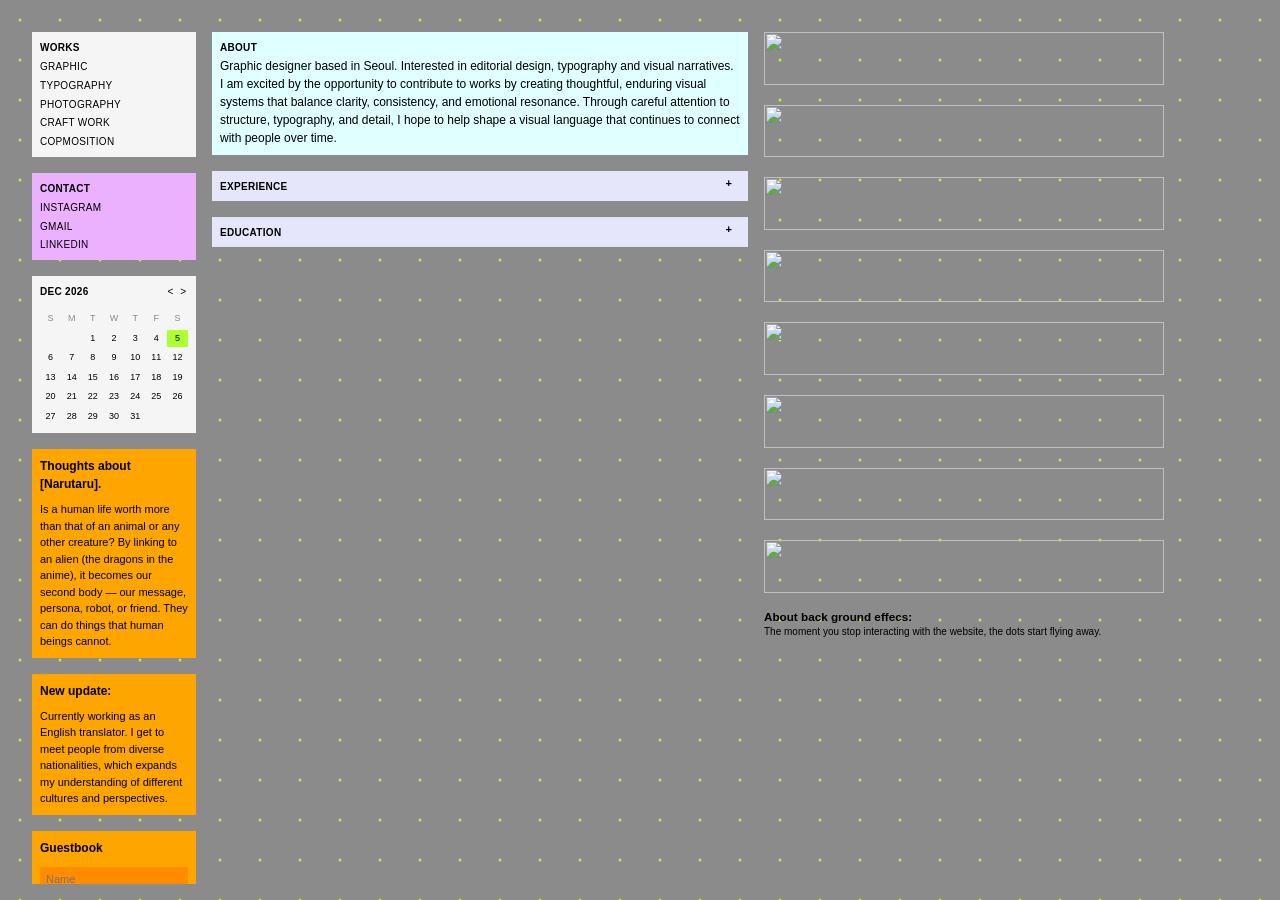
==== index.html @ db0335d3 "initial setup" ====
<!DOCTYPE html>
<html lang="en">
<head>
  <meta charset="utf-8">
  <meta name="viewport" content="width=device-width, initial-scale=1">
  <title>hisumiyang</title>

  <!-- CSS 연결 -->
  <link rel="stylesheet" href="style.css">
  <link rel="stylesheet" href="banner.css">

  <!-- 폰트 -->
  <link rel="stylesheet" href="https://cdn.jsdelivr.net/gh/orioncactus/pretendard@v1.3.9/dist/web/static/pretendard.min.css">

</head>

<body>
<header>
  
</header>


<!-- ✅ 전체 3컬럼 레이아웃 -->
<div class="layout">


<!--000000000000000  1- 1 첫 번째 박스 카테고리 00000000000000 000000000000000 -->
<aside class="sidebar">
 
  <div class="side-box works-box">
      <h2>Works</h2>
    
    <a>GRAPHIC</a>
    <a>TYPOGRAPHY</a>
    <a>PHOTOGRAPHY</a>
    <a>CRAFT WORK</a>
    <a>COPMOSITION</a>
 


  </div>

  <!--000000000000000  1- 2 두 번째 박스 컨택트 00000000000000 000000000000000  -->
  <div class="side-box contact-box">
      <h2>CONTACT</h2>

    
  <a href="https://www.instagram.com/hisu.yang" target="_blank">
    INSTAGRAM
  </a>

<a href="https://mail.google.com/mail/?view=cm&fs=1&to=hisumiyang@gmail.com" target="_blank">
  GMAIL
</a>

  <a href="https://www.linkedin.com/in/
희수-양-380065349
" target="_blank">
  LINKEDIN
  </a>


  </div>

  <!--000000000000000 1- 4 캘린더 박스 000000000000000 000000000000000  -->
  <div class="side-box calendar-box">
    <div class="cal-header">
      <h2 id="cal-title"></h2>
      <div class="cal-nav">
        <button id="cal-prev">&lt;</button>
        <button id="cal-next">&gt;</button>
      </div>
    </div>
    <div class="cal-grid" id="cal-grid"></div>
  </div>

<!--000000000000000 1- 3 텍스트 박스 1 000000000000000 000000000000000  -->
  <div class="text-container">

<!-- ✅ 텍스트 박스 1 -->
  <div class="text-box">
  <h3>Thoughts about [Narutaru].</h3>
  <p>
  Is a human life worth more than that of an animal or any other creature? By linking to an alien (the dragons in the anime), it becomes our second body — our message, persona, robot, or friend. They can do things that human beings cannot.
  </p>
  </div>

<!-- ✅ 텍스트 박스 2 -->
    <div class="text-box">
      <h3>New update:</h3>
      <p>
        Currently working as an English translator. I get to meet people from diverse nationalities, which expands my understanding of different cultures and perspectives.

      </p>
    </div>

<!-- ✅ 텍스트 박스 3 -->


<div class="text-box guestbook-box">

    <h3>Guestbook</h3>

    <form id="guestbookForm">

        <input
            type="text"
            id="guestName"
            placeholder="Name"
            maxlength="20"
            required>

        <textarea
            id="guestMessage"
            placeholder="Leave a message..."
            maxlength="120"
            required></textarea>

        <button type="submit">
            Leave
        </button>

    </form>

    <div id="guestbookList"></div>

</div>



</div>


  </aside>




  <!-- 2번 영역 (기존 이미지 박스들) -->
 
<section class="content">

  <!-- ABOUT -->
  <div class="info-box">
    <h2>ABOUT</h2>
    <p>
      Graphic designer based in Seoul.
      Interested in editorial design,
      typography and visual narratives. 
      I am excited by the opportunity to contribute to works by creating thoughtful, enduring visual systems that balance clarity, consistency, and emotional resonance. Through careful attention to structure, typography, and detail, I hope to help shape a visual language that continues to connect with people over time.
    </p>
  </div>

  <!-- EXPERIENCE -->
  
<div class="info-box experience-box accordion">

    <div class="accordion-header">
        <h2>EXPERIENCE</h2>
        <span>+</span>
    </div>

    <div class="accordion-content">

        <!-- 2025 -->
        <div class="experience-item">
            <div class="experience-header">
                <span class="arrow">▶</span>
                <span class="year">2025</span>
            </div>

            <div class="experience-detail">
                <p>English Translator</p>
                <p>Freelance</p>
                <p>Jan 2025 – Present</p>
            </div>
        </div>

        <!-- 2024 -->
        <div class="experience-item">
            <div class="experience-header">
                <span class="arrow">▶</span>
                <span class="year">2024</span>
            </div>

            <div class="experience-detail">
                <p>Sejong Graphic Designer</p>
                <p>Freelance</p>
                <p>Jan 2024 – Dec 2024</p>
            </div>
        </div>

        <!-- 2023 -->
        <div class="experience-item">
            <div class="experience-header">
                <span class="arrow">▶</span>
                <span class="year">2023</span>
            </div>

            <div class="experience-detail">
                <p>BA Course</p>
                <p>University</p>
                
            </div>
        </div>

        <!-- 2022 -->
        <div class="experience-item">
            <div class="experience-header">
                <span class="arrow">▶</span>
                <span class="year">2022</span>
            </div>

            <div class="experience-detail">
                <p>BA Course</p>
                <p>Freelance</p>
                <p>Telescope Magazine</p>
            </div>
        </div>

    </div>

</div>


  <!-- EDUCATION -->
  <div class="info-box education-box accordion">

    <div class="accordion-header">
      <h2>EDUCATION</h2>
      <span>+</span>
    </div>

    <div class="accordion-content">
      <p>Konkuk Art&Design University</p>
      <p>Communication Design</p>
    </div>

  </div>

</section>

  <!-- 3번 영역 (텍스트) -->
<aside class="empty">
<div class="image-container">

<!-- 000000000000000 이미지 박스 1 000000000000000 000000000000000  -->

    

      <a href="project1.html" class="box">
        <img src="https://cdn.hisumiyang.com/images/riso_front.JPG" class="img-default">
        <img src="https://cdn.hisumiyang.com/images/riso_back.png" class="img-hover">
      </a>

      <a href="project2.html" class="box">
      <img src="https://cdn.hisumiyang.com/images/vi_co_de.jpg" class="img-default">

      <video class="video-hover" muted loop playsinline>
      <source src="https://cdn.hisumiyang.com/videos/vivivi.mp4" type="video/mp4">
      </video>
      </a>

      <a href="project3.html" class="box">
        <img src="https://cdn.hisumiyang.com/images/_MG_6303.png" class="img-default">
        <img src="https://cdn.hisumiyang.com/images/_MG_6296.png" class="img-hover">
      </a>
     

      <a href="project4.html" class="box">
        <img src="https://cdn.hisumiyang.com/images/sejong1.png" class="img-default">
        <img src="https://cdn.hisumiyang.com/images/sejong2.png" class="img-hover">
      </a>
     
      <a href="project5.html" class="box">
        <img src="https://cdn.hisumiyang.com/images/sejong.png" class="img-default">
        <img src="https://cdn.hisumiyang.com/images/IMG_6593_copy.png" class="img-hover">
      </a>
     
      <a href="project6.html" class="box">
        <img src="https://cdn.hisumiyang.com/images/IMG_9642.png" class="img-default">
        <img src="https://cdn.hisumiyang.com/images/IMG_9645.png" class="img-hover">
      </a>

  <a href="project7.html" class="box">
        <img src="https://cdn.hisumiyang.com/images/name_card_front.png" class="img-default">
        <img src="https://cdn.hisumiyang.com/images/name_card_back.png" class="img-hover">
      </a>
   
    <a href="project8.html" class="box">
        <img src="https://cdn.hisumiyang.com/images/anhalter.png" class="img-default">
        <img src="https://cdn.hisumiyang.com/images/Anhalter_bhf2.png" class="img-hover">
      </a>

    </div>


<a href="icecream.html" class="side3-link">
<div class="side3-box">
      <h3>About back ground effecs: </h3>
      <p>
        The moment you stop interacting with the website, the dots start flying away.
      </p>
    </div>
</a>

</aside>


<main>
  <h1></h1>
</main>

<article>
  <h1>  </h1>
  
</article>

<footer>
  <h1></h1>
</footer>



<script>
  const boxes = document.querySelectorAll(".box");

  boxes.forEach(box => {
    const video = box.querySelector("video");

    box.addEventListener("mouseenter", () => {
      if(video) video.play();
    });

    box.addEventListener("mouseleave", () => {
      if(video) {
        video.pause();
        video.currentTime = 0;
      }
    });
  });
</script>

<script>
(function() {
  const today = new Date();
  let year = today.getFullYear();
  let month = today.getMonth();

  const months = ["JAN","FEB","MAR","APR","MAY","JUN",
                  "JUL","AUG","SEP","OCT","NOV","DEC"];

  function renderCalendar() {
    document.getElementById("cal-title").textContent =
      months[month] + " " + year;

    const grid = document.getElementById("cal-grid");
    grid.innerHTML = "";

    // 요일 헤더 행
    const headerRow = document.createElement("div");
    headerRow.className = "cal-row";
    ["S","M","T","W","T","F","S"].forEach(d => {
      const el = document.createElement("span");
      el.className = "cal-day-name";
      el.textContent = d;
      headerRow.appendChild(el);
    });
    grid.appendChild(headerRow);

    const firstDay = new Date(year, month, 1).getDay();
    const lastDate = new Date(year, month + 1, 0).getDate();

    // flat 배열 구성
    const cells = [];
    for (let i = 0; i < firstDay; i++) cells.push(null);
    for (let d = 1; d <= lastDate; d++) cells.push(d);
    while (cells.length % 7 !== 0) cells.push(null);

    // 7개씩 행으로 묶기
    for (let i = 0; i < cells.length; i += 7) {
      const row = document.createElement("div");
      row.className = "cal-row";
      for (let j = 0; j < 7; j++) {
        const el = document.createElement("span");
        const d = cells[i + j];
        if (d === null) {
          el.className = "cal-empty";
          el.textContent = "\u00a0";
        } else {
          el.textContent = d;
          if (
            d === today.getDate() &&
            month === today.getMonth() &&
            year === today.getFullYear()
          ) {
            el.classList.add("cal-today");
          }
        }
        row.appendChild(el);
      }
      grid.appendChild(row);
    }
  }

  document.getElementById("cal-prev").addEventListener("click", () => {
    month--;
    if (month < 0) { month = 11; year--; }
    renderCalendar();
  });

  document.getElementById("cal-next").addEventListener("click", () => {
    month++;
    if (month > 11) { month = 0; year++; }
    renderCalendar();
  });

  renderCalendar();
})();
</script>

<canvas id="bg-canvas"></canvas>

<!-- ========================= -->
<!-- Bottom Fixed Banner -->
<!-- ========================= -->

<div class="bottom-banner">

    <div class="banner-title">
        Editing Works!
    </div>

    <div class="banner-body">

        <div class="banner-text">
          +82 10 7727 0165<br>
          <span class="banner-email" data-email="hisumiyang@gmail.com">hisumiyang@gmail.com</span>


        </div>
    </div>


    <div class="wheel wheel-left"></div>
    <div class="wheel wheel-right"></div>

    

</div>


<script src="bg.js"></script>
<script src="banner.js"></script>


</body>
</html>
---- style.css ----
#bg-canvas {
  position: fixed;
  top: 0;
  left: 0;
  width: 100%;
  height: 100%;
  z-index: -1;
  background: #8c8b8c ; /*slategray; /*ghostwhite;*/  /*#a1b26a;* #ABFFCF 핑크 #EEAECA*/

}



* {
  margin: 0;
  padding: 0;
  box-sizing: border-box;
}

a,
a:visited,
a:hover,
a:active {
  text-decoration: none;
  color: inherit;
  font-family: inherit;
}







body {



  background: #fff;
  color: #000;
  font-family: Helvetica, sans-serif;
  font-size: 10px;
  line-height: 1.5;

}

/* ✅ 전체 3컬럼 */

.layout{
  display:grid;
  grid-template-columns: 180px 1fr 420px;
  max-width:1200px;
  margin:0;
  gap:1rem;
  padding:1rem;
}

/* 1번 영역 */
.sidebar {
  width:180px;
  /*border-right: 1px solid #000;*/

  display: flex;
  flex-direction: column;
  gap: 1rem; /* 박스 사이 간격 */
  padding: 1rem 0 1rem 1rem;
}







.side-box {

  /*border: 1px solid #000;*/
  display: flex;
  flex-direction: column;
  gap: 0.3rem;
  /*padding: 1rem;*/

}

.side-box a {
  text-decoration: none;
  border-bottom: 1px solid transparent;
  transition: 0.2s;
}

.side-box:last-child a:hover {
  border-bottom: 1px solid white;
  cursor: pointer;
}

/*인스타그램 폰트*/
a {
  text-decoration: none;
  color: inherit;
  font-family: inherit;
}


/*.side-box:first-child {
  background-color: dodgerblue;
  color: black;
  border: none;
}

.side-box:last-child {
  background-color: #000000;
  color: #ffffff;
}*/


/* 텍스트 스타일 */
/******************************************************************* Works 박스*/
.works-box {
  background: whitesmoke;
  color: black;
  padding: 8px 0 0 8px;
}

.works-box h2/*works 제목*/ {
  font-size: 10px;
  letter-spacing: 0.03em;
  margin-bottom: 0.1rem;
  text-transform: uppercase;

}
.works-box a /*works 본문*/{
  font-size: 10px;
  line-height: 1.2;
  letter-spacing: 0.03em;
  margin-bottom: 0.05rem;
  text-transform: uppercase;

  cursor: pointer;
}
.works-box a:last-of-type {
  margin-bottom: 8px; } /* 원하는 만큼 */


.works-box h2,
.works-box p,
.works-box a {
   background: whitesmoke;
  color: #000;
}


.works-box a,
.works-box p {
  transition: background-color 0.2s ease;
}
.works-box p:hover,
.works-box a:hover {
  background: greenyellow;
  color: black;
}

/******************************************************************* Contact 박스*/
.contact-box {
  background: rgb(236, 177, 254);
  color: black;
  padding: 8px 0 0 8px;
}
.contact-box h2/*contact 제목*/ {
  font-size: 10px;
  letter-spacing: 0.03em;
  margin-bottom: 0.1rem;
  text-transform: uppercase;

}
.contact-box a /*contact 본문*/{
  font-size: 10px;
  line-height: 1.2;
  letter-spacing: 0.03em;
  margin-bottom: 0.05rem;
  text-transform: uppercase;

  cursor: pointer;
}

.contact-box a:last-of-type {
  margin-bottom: 8px; } /* 원하는 만큼 */


.contact-box h2,
.contact-box p,
.contact-box a {
   background:rgb(236, 177, 254);
  color: #000;
}



.contact-box a,
.contact-box p {
  transition: background-color 0.2s ease;
}
.contact-box p:hover,
.contact-box a:hover {
  background: greenyellow;
  color: black;
}


/******************************************************************* 캘린더 박스*/
.calendar-box {
  background: whitesmoke;
  padding: 8px 0 8px 8px;
}

.cal-header {
  display: flex;
  justify-content: space-between;
  align-items: center;
  margin-bottom: 6px;
  padding-right: 8px;
}

.calendar-box h2 {
  font-size: 10px;
  letter-spacing: 0.03em;
  text-transform: uppercase;
}

.cal-nav button {
  background: none;
  border: none;
  font-size: 10px;
  cursor: pointer;
  padding: 0 2px;
  font-family: inherit;
}

.cal-nav button:hover {
  background: greenyellow;
}

.cal-grid {
  display: flex;
  flex-direction: column;
  gap: 2px;
  padding-right: 8px;
}

.cal-row {
  display:grid;
  grid-template-columns:repeat(7,1fr);
}

.cal-row span {
  text-align:center;
  font-size:9px;
  padding:2px 0;
}

.cal-day-name {
  color: #888;
  font-size: 8px;
}

.cal-today {
  background: greenyellow;
}

.cal-empty {
  background: none;
}

.text-container{
  display: flex;
  flex-direction:column;
  gap:1rem;


}

/*.text-container{
  display:block;
  gap:20px;
  margin-bottom:40px;
  padding-bottom:20px;
  margin-bottom:60px;
}*/

/**************************************************************** 2번 영역 */
.content{
  display:flex;
  flex-direction:column;
  gap:1rem;
  padding-top: 1rem;
}

.info-box{
  background: lightcyan;
  padding:8px 8px 0 8px;
  font-size:10px;
}

.info-box h2{
  font-size:10px;
  margin-bottom:0.1rem;
  letter-spacing: 0.03em;
  text-transform: uppercase;
}

.info-box p{
  font-size:12px;
  margin-bottom:8px;
}

.experience-box{
  background: lavender;
  min-height: 30px;
}
.experience-box h2{
  color: black;
}
.experience-box p{
  font-size:11px;
  line-height:1.6;
}

.experience-detail{
    display:none;
    padding-left:18px;
    margin-top:4px;
    margin-bottom:8px;
}

.experience-detail p{
    line-height: 1.3;      /* 줄간격 */
    margin-bottom: 2px;    /* 문단 간격 */
}

.experience-header{
    display:flex;
    align-items:center;
    gap:6px;
    cursor:pointer;
}

.experience-item{
    margin-bottom: 10px;   /* 년도 블록 간격 */
    display: block;
}

.experience-detail p:last-child{
    margin-bottom: 0;
}

.experience-box .accordion-content{
    padding-bottom: 8px;
}

.arrow{
    font-size:8px;
    width:10px;
    display:inline-block;
}

.year{
    font-weight: 700;
    letter-spacing: 0.05em;
    font-size: 10px;
}


.education-box{
  background: lavender;
  min-height: 30px;
}
.education-box h2{
  color: black;

}
.education-box p{
  font-size:11px;
  font-style:italic;
}

.education-box .accordion-content p{
    line-height: 1.3;
    margin-bottom: 1px;
}

.accordion-content{
    padding-bottom: 8px;
}

.accordion-header{
  display:flex;
  justify-content:space-between;
  align-items:center;
  cursor:pointer;
}

.accordion-header span{
  margin-right:8px;
    position:relative;
    top:-3px;   /* 위로 1px */
    font-size:11px;
  font-weight:600;
  line-height:1;
}

.accordion-content{
  display:none;
  margin-top:10px;
}

.accordion.active .accordion-content{
  display:block;
}



/***************************************************************** 3번 영역 */




/* ✅ 박스 5개 */
.container {
  display: grid;
  grid-template-columns: repeat(auto-fit, minmax(250px, 1fr));
  gap: 1rem;
  align-items: start;
  
}


.box{
  width:400px;
  position:relative;
  overflow:hidden;
}

.box img,
.box video{
  display: block;
  width: 100%;
}

.img-hover{
  position:absolute;
  top:0;
  left:0;
  width:100%;
  height:auto;
  opacity:0;
  z-index:2;
}
.video-hover{
  position:absolute;
  top:0;
  left:0;
  width:100%;
  height:100%;
  object-fit:cover;
  opacity:0;
  z-index:2;
  transition:opacity .4s ease;
}

.img-default{
  position:relative;
  z-index:1;
  width: 100%;
  height: 100%;
}





/* 🔥 hover 시 교체 */
.box:hover .img-default {
  opacity: 0;
}

.box:hover .img-hover {
  opacity: 1;
}

.box:hover .video-hover {
  opacity: 1;
}

main {
  display: none;
}
.text-row {
  grid-column: 1 / -1;   /* 전체 열 차지 */
  display: grid;
  grid-template-columns: repeat(auto-fit, minmax(250px, 1fr));
  gap: 1rem;
}



/*******************************************************************  1번 영역 text 박스*/
.text-box {
  background-color: orange; /*floralwhite;*/  /* 원하는 색 */ /*rgb(236, 177, 254);*/
  padding: 8px;              /* 위 오른 아래 왼 여백 */
  font-size: 11px;
  line-height: 1.5;
  
  
  word-break: break-word;   /* 긴 단어 줄바꿈 */
  margin-bottom: 0.5rem;
}

.text-box h3 {
  font-size: 12px;
  margin-bottom: 0.5rem;
  font-weight: 600;
  word-break: break-word;   /* 긴 단어 줄바꿈 */
}

.text-box p {
  line-height: 1.5;
  word-break: break-word;   /* 긴 단어 줄바꿈 */
}

.empty {
  border-left: none;
  padding: 1rem 1rem 1rem 0;

  display: grid;
  gap: 1rem;


  width: 420px;
  border-left: none;
}


.side3-box {
  font-size: 10px;
  line-height: 1.4;
}

.side3-link{
  text-decoration: none;
  color: inherit;
}

.side3-link:hover{
  opacity: 0.7;
}

.gallery{
  max-width: 1200px;
  margin: 0 auto;
  padding: 40px;
}

.gallery img{
  width: 100%;
  display: block;
  margin-bottom: 30px;
}



.text-box{
  margin-bottom:0;
}

.image-container{
  display:grid;
  grid-template-columns:1fr;
  gap:20px;
}



@media (max-width: 900px){


  /* 3번 영역 숨기기 */
  .empty{
    display:none;
  }

  /* 1번 영역 표시하기 */
  .sidebar{
    display:flex;
  }

  /* 2번 영역 표시하기 */
  .content{
    display:flex;
  }

  /* 레이아웃을 2열로 */
  .layout{
    grid-template-columns:180px 1fr;
  }

  /* 이미지를 한 줄씩 */
  .image-container{
    grid-template-columns:1fr;
  }

}

/* 모바일 */
@media (max-width:900px){


  html,
  body{
      overflow:auto;
      height:auto;
  }

  .empty{
    display:none;
  }

  .layout{
    display: flex;
    flex-direction: column;
    grid-template-columns:1fr;
  }

  .sidebar{
    order: 2;
    width:100%;
    padding:0.5rem;
    overflow: visible;
    height: auto;
  }

  .content{
    grid-row: 1;
    height: auto;
    overflow: visible;
    
    order: 1;
    padding:0.5rem;
  }


    .sidebar,
    .content{
        height:auto;
        overflow:visible;
    }

}

/* ========================= */
/* Independent Column Scroll */
/* ========================= */

html,
body{
    height:100%;
    overflow:hidden;   /* 브라우저 전체 스크롤 제거 */
}

.layout{
    height:100vh;
}

.sidebar,
.content,
.empty{
    height:calc(100vh - 2rem);   /* layout의 padding(1rem × 2) 제외 */
    overflow-y:auto;
}

/* 스크롤바 숨기기 (선택사항) */
.sidebar::-webkit-scrollbar,
.content::-webkit-scrollbar,
.empty::-webkit-scrollbar{
    display:none;
}

.sidebar,
.content,
.empty{
    scrollbar-width:none; /* Firefox */
}

/***************************************************************** 방명록 */

/* ========================= */
/* Guestbook */
/* ========================= */

.guestbook-box{

}

#guestbookForm{

    display:flex;
    flex-direction:column;
    gap:8px;

    margin-top:10px;
}

#guestbookForm input,
#guestbookForm textarea{

    width:100%;

    border:none;
    outline:none;

    background: darkorange;

    padding:6px;

    font-size:11px;
    font-family:inherit;

}

#guestbookForm textarea{

    resize:none;
    height:70px;

}

#guestbookForm button{

    align-self:flex-end;

    background:orange;
    color:white;

    border:none;

    padding:4px 10px;

    font-size:10px;

    cursor:pointer;

}

.guest-item{

    margin-top:12px;

    padding-top:10px;

    border-top:1px solid #ccc;

}

.guest-name{

    font-weight:600;

    margin-bottom:3px;

}

.guest-date{

    margin-top:4px;

    font-size:9px;

    color:#999;

}
---- banner.css ----
/* =====================================================
   FLOATING BANNER
===================================================== */

.bottom-banner{

    position: fixed;

    left: 0;
    bottom: 2.8vh;

    width: 200px;

    display: flex;
    flex-direction: column;
    align-items: center;

    z-index: 99999;

    pointer-events: none;

    will-change: transform, opacity;

    opacity: 0;

}

/* 위 텍스트 */

.banner-title{

    width: 100%;
    text-align: left;
    padding-left: 10px;
    margin-bottom: 5px;

    color: white;

    font-size: 14px ; /*clamp(12px, 1vw, 20px);*/

    letter-spacing: 0.05em;

    

}

/* 검정 사각형 */

.banner-body{
 position: relative;
    width: 100%;
    aspect-ratio: 14 / 5;
    background: lightskyblue;

    /* 자동차 몸통만 마우스 감지 (배너 전체는 pointer-events:none) */
    pointer-events: auto;
    cursor: pointer;

    clip-path: polygon(
        0 0,
        calc(100% - 20px) 0,
        calc(100% - 20px) 20px,
        100% 20px,
        100% 100%,
        0 100%
    );

}

/* 이메일 (클릭 시 복사) */

.banner-email{
    cursor: pointer;
    text-decoration: underline;
    transition: color 0.2s ease;
}

.banner-email:hover{
    color: #4a4a4a;
}

/* 복사 완료 안내 */

.banner-copied{
    position: absolute;
    left: 50%;
    top: -22px;
    transform: translateX(-50%);
    background: #333;
    color: #fff;
    font-size: 12px;
    padding: 3px 8px;
    border-radius: 4px;
    white-space: nowrap;
    opacity: 0;
    pointer-events: none;
    transition: opacity 0.2s ease;
}

.banner-copied.show{
    opacity: 1;
}

/* 흰색 텍스트 */

.banner-text{

 
    position: absolute;

    left: 6%;
    top: 35%;

    transform: translateY(-50%);

    color: #8c8b8c;

   

    line-height: 1;

    text-align: left;

    white-space: normal;

    width: 84%;


    font-size: 16px/*clamp(16px, 2vw, 36px);*/

}

/* 바퀴 */

.wheel{
    position: absolute;
    width: 20%;
    aspect-ratio: 1;
    border-radius: 50%;
    background: greenyellow;

    bottom: 0;
    transform: translateY(50%);
}

/* 왼쪽 바퀴 */

.wheel-left{

    left: 6%;

}

/* 오른쪽 바퀴 */

.wheel-right{

    right: 6%;

}
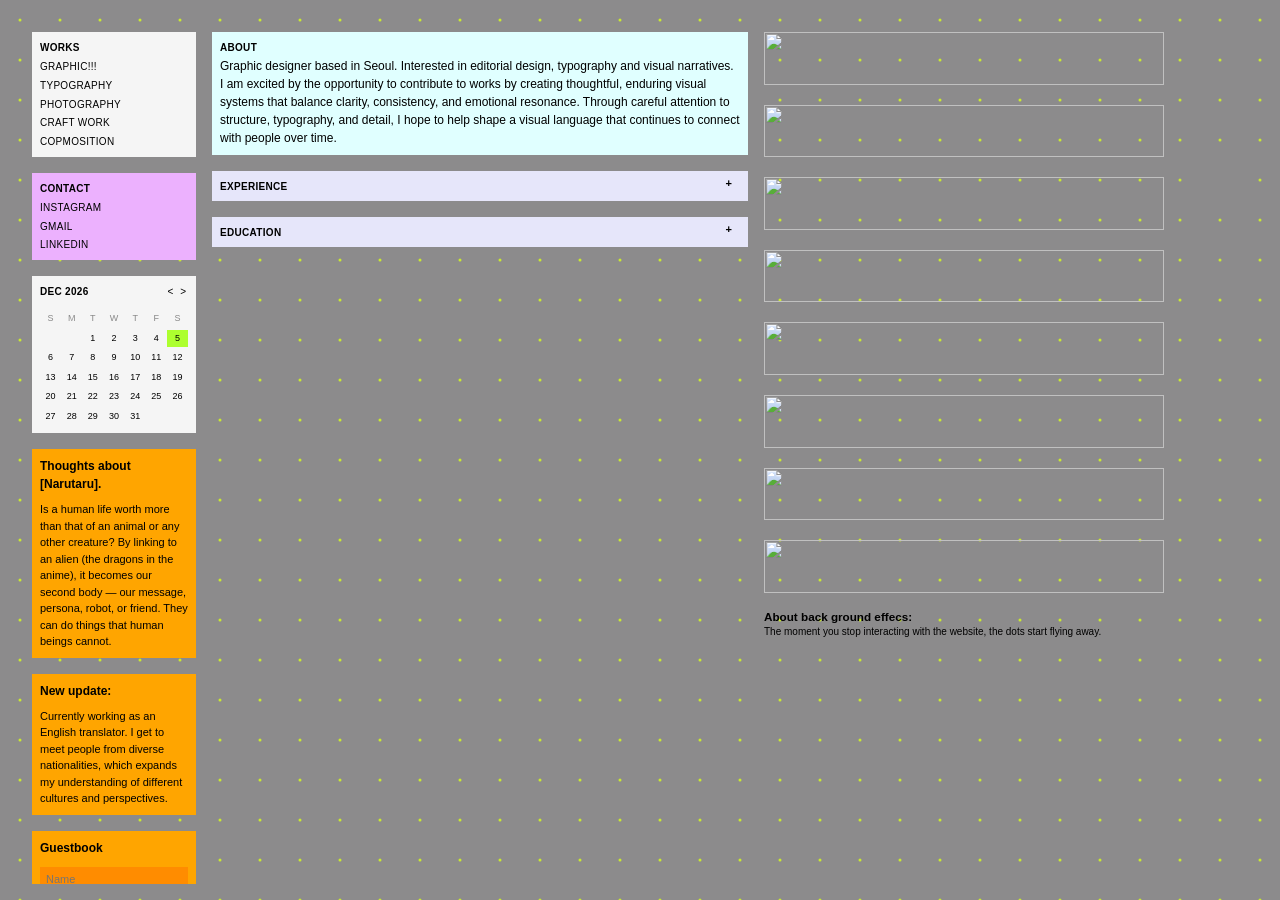
==== commit bf3a7bc0: "수정 2026-07-04 13:34" ====
--- a/index.html
+++ b/index.html
@@ -30,7 +30,7 @@
   <div class="side-box works-box">
       <h2>Works</h2>
     
-    <a>GRAPHIC</a>
+    <a>GRAPHIC!!!</a>
     <a>TYPOGRAPHY</a>
     <a>PHOTOGRAPHY</a>
     <a>CRAFT WORK</a>
--- a/style.css
+++ b/style.css
@@ -632,7 +632,7 @@
   .sidebar{
     order: 2;
     width:100%;
-    padding:0.5rem;
+    padding:0 0.5rem 0.5rem 0.5rem;   /* 위 패딩 제거 → EDUCATION~Works 간격을 다른 섹션과 통일 */
     overflow: visible;
     height: auto;
   }
@@ -641,9 +641,9 @@
     grid-row: 1;
     height: auto;
     overflow: visible;
-    
+
     order: 1;
-    padding:0.5rem;
+    padding:0.5rem 0.5rem 0 0.5rem;   /* 아래 패딩 제거 → EDUCATION~Works 간격을 다른 섹션과 통일 */
   }
 
 
@@ -658,35 +658,40 @@
 /* ========================= */
 /* Independent Column Scroll */
 /* ========================= */
-
-html,
-body{
-    height:100%;
-    overflow:hidden;   /* 브라우저 전체 스크롤 제거 */
-}
-
-.layout{
-    height:100vh;
-}
-
-.sidebar,
-.content,
-.empty{
-    height:calc(100vh - 2rem);   /* layout의 padding(1rem × 2) 제외 */
-    overflow-y:auto;
-}
-
-/* 스크롤바 숨기기 (선택사항) */
-.sidebar::-webkit-scrollbar,
-.content::-webkit-scrollbar,
-.empty::-webkit-scrollbar{
-    display:none;
-}
-
-.sidebar,
-.content,
-.empty{
-    scrollbar-width:none; /* Firefox */
+/* 데스크톱(3컬럼)에서만 컬럼별 독립 스크롤 적용.
+   901px 이상으로 한정해야 모바일 미디어쿼리를 덮어쓰지 않음. */
+@media (min-width: 901px){
+
+    html,
+    body{
+        height:100%;
+        overflow:hidden;   /* 브라우저 전체 스크롤 제거 */
+    }
+
+    .layout{
+        height:100vh;
+    }
+
+    .sidebar,
+    .content,
+    .empty{
+        height:calc(100vh - 2rem);   /* layout의 padding(1rem × 2) 제외 */
+        overflow-y:auto;
+    }
+
+    /* 스크롤바 숨기기 (선택사항) */
+    .sidebar::-webkit-scrollbar,
+    .content::-webkit-scrollbar,
+    .empty::-webkit-scrollbar{
+        display:none;
+    }
+
+    .sidebar,
+    .content,
+    .empty{
+        scrollbar-width:none; /* Firefox */
+    }
+
 }
 
 /***************************************************************** 방명록 */
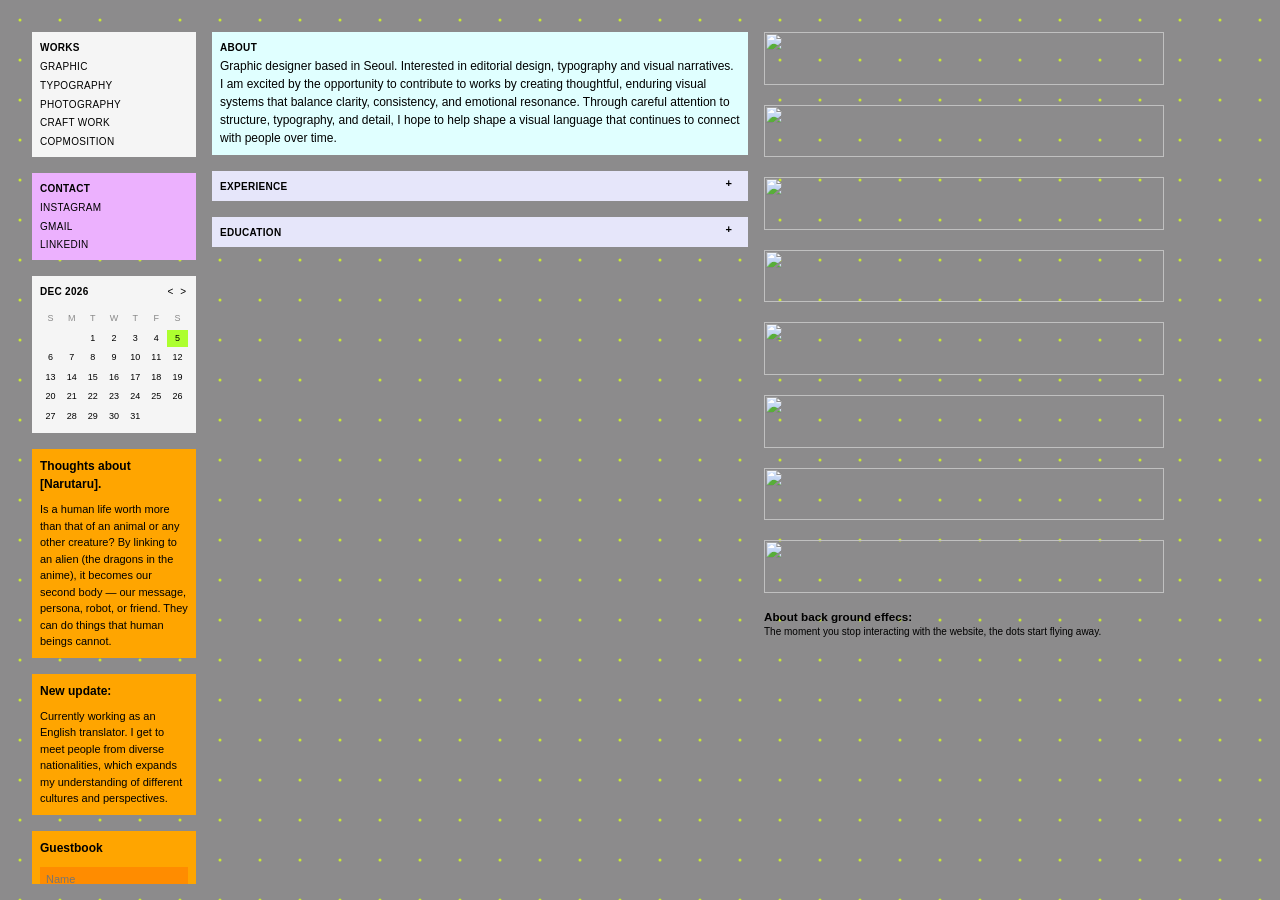
==== commit f88cc8d6: "수정 2026-07-04 13:42" ====
--- a/index.html
+++ b/index.html
@@ -30,7 +30,7 @@
   <div class="side-box works-box">
       <h2>Works</h2>
     
-    <a>GRAPHIC!!!</a>
+    <a>GRAPHIC</a>
     <a>TYPOGRAPHY</a>
     <a>PHOTOGRAPHY</a>
     <a>CRAFT WORK</a>
